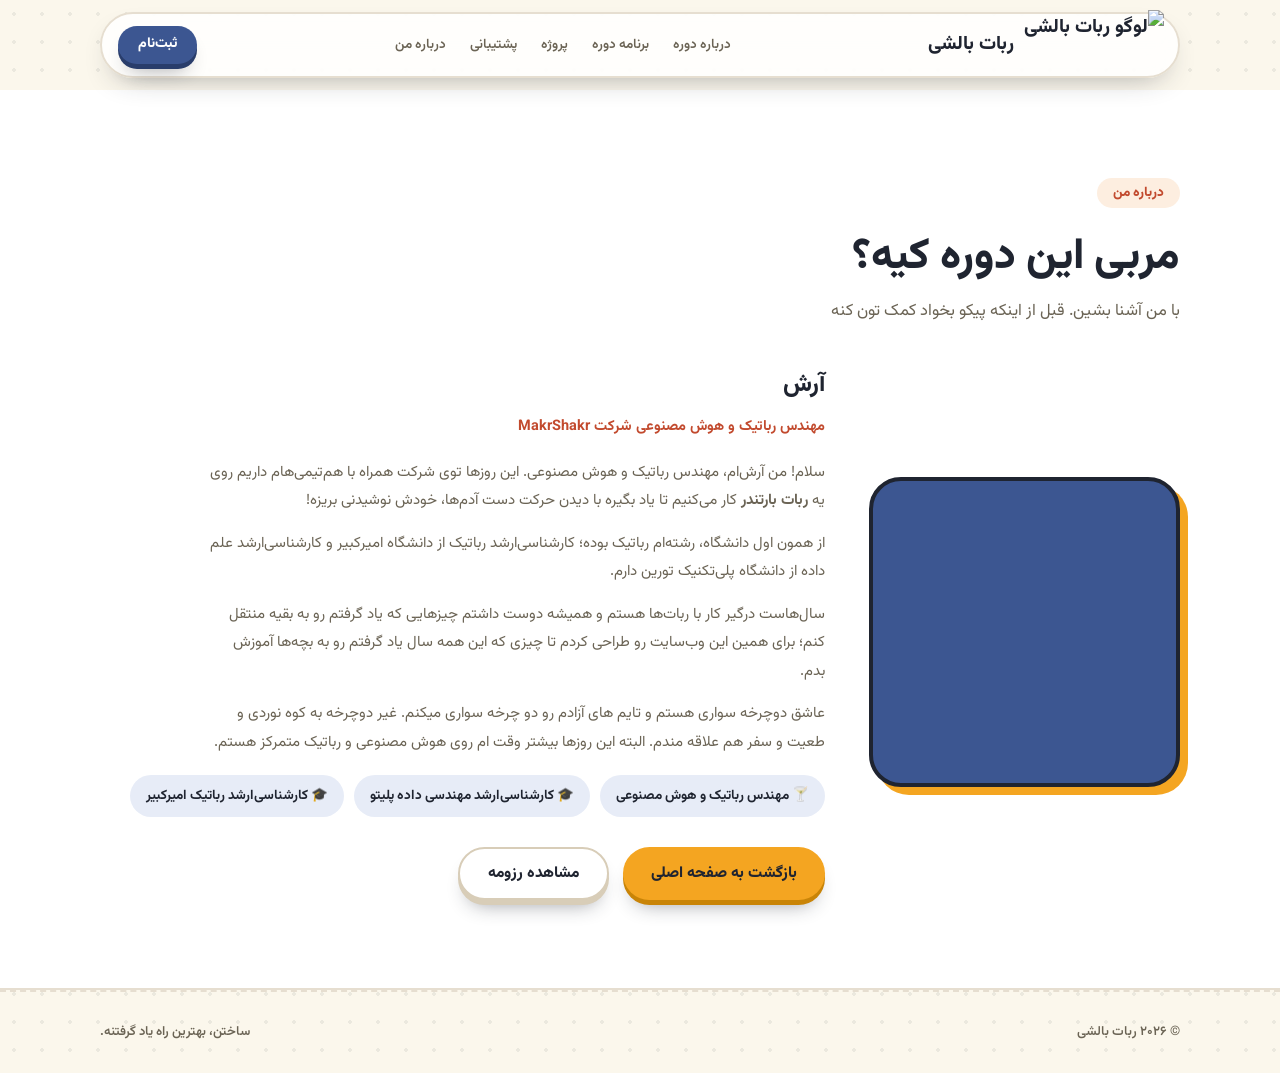
==== instructor.html @ 6a8cf18a "clean the code" ====
<!DOCTYPE html>
<!-- Google tag (gtag.js) -->
<script async src="https://www.googletagmanager.com/gtag/js?id=G-LQQ4ME4WLW"></script>
<script>
  window.dataLayer = window.dataLayer || [];
  function gtag(){dataLayer.push(arguments);}
  gtag('js', new Date());

  gtag('config', 'G-LQQ4ME4WLW');
</script>
<html lang="fa" dir="rtl">
<head>
<meta charset="UTF-8">
<meta name="viewport" content="width=device-width, initial-scale=1.0">
<title>درباره من | ربات بالشی</title>
<link rel="preconnect" href="https://fonts.googleapis.com">
<link rel="preconnect" href="https://fonts.gstatic.com" crossorigin>
<link href="https://fonts.googleapis.com/css2?family=Fredoka:wght@500;600;700&family=Vazirmatn:wght@400;500;600;700;800&display=swap" rel="stylesheet">
<link rel="stylesheet" href="style.css">
</head>
<body>

  
<header>
  <div class="wrap nav">
    <a href="#" class="brand"><img src="assets/logo.png" alt="لوگو ربات بالشی" style="height: 70px; width: auto; vertical-align: middle;">ربات بالشی</a>
    <div class="nav-quick">
      <a href="#curriculum" data-i18n="nav_curriculum">برنامه دوره</a>
      <a href="instructor.html" data-i18n="nav_instructor">درباره من</a>
    </div>
    <nav class="nav-links" id="navLinks">
      <a href="#about" data-i18n="nav_about">درباره دوره</a>
      <a href="#curriculum" data-i18n="nav_curriculum">برنامه دوره</a>
      <a href="#project" data-i18n="nav_project">نمونه پروژه</a>
      <a href="#support" data-i18n="nav_support">پشتیبانی</a>
      <a href="instructor.html" data-i18n="nav_instructor">درباره من</a>
    </nav>
    <div class="nav-right">
      <!-- <div class="switcher">
        <div class="lang-group" role="group" aria-label="Language">
          <button class="lang-btn" data-lang="fa" onclick="setLang('fa')">فا</button>
          <button class="lang-btn" data-lang="en" onclick="setLang('en')">EN</button>
          <button class="lang-btn" data-lang="it" onclick="setLang('it')">IT</button>
        </div>
        <button class="theme-btn" id="themeBtn" onclick="toggleTheme()" aria-label="Toggle theme">🌙</button>
      </div> -->
      <a href="#register" class="nav-cta" data-i18n="nav_cta">ثبت‌نام</a>
      <button type="button" class="menu-btn" id="menuBtn" aria-expanded="false" aria-controls="navLinks"><i></i><i></i><i></i><span class="sr-only" data-i18n="nav_menu">منو</span></button>
    </div>
  </div>
</header>

<main>
  <section class="instructor" style="border-top: none;">
    <img src="assets/pillowBot_rider.png" alt="" class="moving-sticker pos-inst-1" draggable="false" style="width: 430px; top: 60px; right: 1050px;">
    <div class="wrap">
      <div class="kicker" data-i18n="instructor_kicker">درباره من</div>
      <h2 data-i18n="instructor_h2">مربی این دوره کیه؟</h2>
      <p class="lede" data-i18n="instructor_lede">قبل از این‌که ربات با بچه‌ها آشنا بشه، بد نیست بدونید کی این دوره رو طراحی کرده.</p>

      <div class="instructor-grid">
        <div class="avatar">
          <img src="assets/arash.jpg" alt="عکس امید" onerror="this.remove(); this.parentElement.textContent='👨‍💻';">
        </div>
        <div class="instructor-bio">
          <div class="instructor-name" data-i18n="instructor_name">امید</div>
          <div class="instructor-role" data-i18n="instructor_role">مهندس نرم‌افزار رباتیک و هوش مصنوعی، MakrShakr</div>
          <p data-i18n="instructor_p1">
          </p>
          <p data-i18n="instructor_p2">
          </p>
          <p data-i18n="instructor_p3">
          </p>
          <p data-i18n="instructor_p4">
          </p>
          <div class="cred-row">
            <span class="cred-chip" data-i18n="chip1">🍸 مهندس رباتیک و هوش مصنوعی</span>
            <span class="cred-chip" data-i18n="chip2">🎓 کارشناسی‌ارشد مهندسی داده پلیتو</span>
            <span class="cred-chip" data-i18n="chip3"> 🎓 کارشناسی‌ارشد رباتیک امیرکبیر</span>
          </div>
          <div style="margin-top: 30px; display:flex; gap:14px; flex-wrap:wrap;">
            <a href="index.html" class="btn btn-solid" data-i18n="instructor_back">بازگشت به صفحه اصلی</a>
            <a href="assets/Arash.Daneshvar_CV.pdf" target="_blank" rel="noopener" class="btn btn-ghost" data-i18n="instructor_resume">مشاهده رزومه</a>
          </div>
        </div>
      </div>
    </div>
  </section>
</main>

<footer>
  <div class="wrap footer-inner">
    <span data-i18n="footer_copy">© ۲۰۲۶ سلام روبی</span>
    <span data-i18n="footer_tag">ساختن، بهترین راه یاد گرفتنه.</span>
  </div>
</footer>

<script src="script.js"></script>
</body>
</html>
---- style.css ----
/* =====================================================================
   ربات بالشی — style.css
   1. Variables   2. Base   3. Header   4. Buttons   5. Hero
   6. Mascots & effects   7. Sections   8. About   9. Curriculum
   10. Audience   11. Project (line follower)   12. Instructor
   13. CTA   14. Footer   15. Reveal & motion   16. Responsive
   ===================================================================== */

/* ---------- 1. VARIABLES ---------- */
:root{
  --ink:#1f2430;
  --paper:#fbf7ec;
  --panel:#ffffff;
  --line:#e6ded0;
  --line-strong:#d8cdb8;
  --muted:#6b6455;
  --marigold:#f4a521;
  --marigold-deep:#c98407;
  --marigold-soft:#fff1d1;
  --coral:#ee6a4c;
  --coral-deep:#c24a2e;
  --coral-soft:#fdeee0;
  --indigo:#3c5691;
  --indigo-deep:#293d6b;
  --indigo-soft:#e7ecf7;
  --sage:#6fa287;
  --sage-deep:#4d7d64;
  --sage-soft:#e5f0ea;
  --dot:rgba(31,36,48,.07);
  --radius-lg:32px;
  --radius-md:22px;
  --font-display:"Fredoka","Vazirmatn",sans-serif;
  --ease:cubic-bezier(.2,.8,.2,1);
}
@media (prefers-color-scheme: dark){
  :root:not([data-theme="light"]){
    --ink:#f1ede1;
    --paper:#17181c;
    --panel:#202127;
    --line:#33343b;
    --line-strong:#454651;
    --muted:#b0aa9d;
    --indigo-soft:#232a3c;
    --sage-soft:#1c2b24;
    --marigold-soft:#3a2f18;
    --coral-soft:#3a2a1c;
    --dot:rgba(241,237,225,.06);
  }
}
:root[data-theme="dark"]{
  --ink:#f1ede1;
  --paper:#17181c;
  --panel:#202127;
  --line:#33343b;
  --line-strong:#454651;
  --muted:#b0aa9d;
  --indigo-soft:#232a3c;
  --sage-soft:#1c2b24;
  --marigold-soft:#3a2f18;
  --coral-soft:#3a2a1c;
  --dot:rgba(241,237,225,.06);
}

/* ---------- 2. BASE ---------- */
*{box-sizing:border-box;margin:0;padding:0}
html{scroll-behavior:smooth;scroll-padding-top:96px}
.hero-grid > *, .about-grid > *, .audience-box > *, .project-box > *, .instructor-grid > *,
.support-grid > *, .gallery > *, .unit-grid > *, .contact-card > * { min-width: 0; }

body{
  font-family:"Vazirmatn",sans-serif;
  background:var(--paper);
  background-image:radial-gradient(var(--dot) 1.6px,transparent 1.6px);
  background-size:28px 28px;
  color:var(--ink);
  line-height:1.9;
  overflow-x:hidden;
  transition:background-color .2s,color .2s;
}
a{color:inherit;text-decoration:none}
img{max-width:100%;display:block}
button{font-family:inherit}
.wrap{width:min(1080px,calc(100% - 40px));margin:auto}
.text-center{text-align:center}

h1,h2,h3{font-family:var(--font-display);font-weight:800}
:focus-visible{outline:3px solid var(--indigo);outline-offset:3px;border-radius:8px}
:root[data-theme="dark"] :focus-visible{outline-color:var(--marigold)}

/* ---------- 3. HEADER (floating pill) ---------- */
header{position:sticky;top:0;z-index:50;padding:12px 0;pointer-events:none}
.nav{
  pointer-events:auto;
  height:66px;padding-inline:14px 16px;
  display:flex;align-items:center;justify-content:space-between;gap:16px;
  background:color-mix(in srgb,var(--panel) 82%,transparent);
  -webkit-backdrop-filter:blur(14px);backdrop-filter:blur(14px);
  border:2px solid var(--line);border-radius:999px;
  box-shadow:0 12px 30px -16px rgba(31,36,48,.45);
}
.brand{display:flex;align-items:center;gap:10px;font-weight:800;font-size:19px;flex:none}
.brand-mark{
  width:40px;height:40px;border-radius:14px;background:var(--marigold);
  display:grid;place-items:center;font-size:21px;
  box-shadow:0 4px 0 var(--marigold-deep);
  transition:transform .3s var(--ease);
}
.brand:hover .brand-mark{transform:rotate(-10deg) scale(1.08)}
.nav-links{display:flex;gap:2px;font-size:13.5px;font-weight:600;color:var(--muted);white-space:nowrap}
.nav-links a{padding:6px 11px;border-radius:999px;transition:background-color .2s,color .2s}
.nav-links a:hover{background:var(--marigold-soft);color:var(--ink)}
.nav-links a.active{background:var(--marigold);color:#1f2430}
.nav-right{display:flex;align-items:center;gap:12px;flex:none}
.switcher{display:flex;align-items:center;gap:8px}
.lang-group{display:flex;gap:2px;background:var(--paper);border:2px solid var(--line);border-radius:999px;padding:3px}
.lang-btn{
  border:none;background:transparent;color:var(--muted);
  font-size:12.5px;font-weight:800;padding:5px 10px;border-radius:999px;cursor:pointer;
  transition:background-color .2s,color .2s,transform .15s;
}
.lang-btn:hover{color:var(--ink)}
.lang-btn:active{transform:scale(.92)}
.lang-btn.active{background:var(--ink);color:var(--paper)}
.theme-btn{
  width:38px;height:38px;border-radius:50%;background:var(--paper);border:2px solid var(--line);
  display:grid;place-items:center;cursor:pointer;font-size:16px;flex:none;
  transition:transform .3s var(--ease);
}
.theme-btn:hover{transform:rotate(25deg) scale(1.1)}
.sr-only{position:absolute;width:1px;height:1px;padding:0;margin:-1px;overflow:hidden;clip:rect(0,0,0,0);white-space:nowrap;border:0}
.menu-btn{
  display:none;flex:none;width:38px;height:38px;border:2px solid var(--line);border-radius:50%;
  background:var(--paper);cursor:pointer;place-items:center;
}
.menu-btn i{display:block;width:16px;height:2px;background:var(--ink);border-radius:2px;margin:3px auto;transition:transform .25s var(--ease),opacity .2s}
.nav.menu-open .menu-btn i:nth-child(1){transform:translateY(5px) rotate(45deg)}
.nav.menu-open .menu-btn i:nth-child(2){opacity:0}
.nav.menu-open .menu-btn i:nth-child(3){transform:translateY(-5px) rotate(-45deg)}
/* nav-quick: the 2 links kept visible on mobile instead of being hidden behind the menu.
   Hidden on desktop because .nav-links already shows every link there. */
.nav-quick{display:none}
@media (max-width:1080px){
  .nav-links{
    display:flex;position:absolute;top:calc(100% + 10px);inset-inline:14px;flex-direction:column;gap:2px;
    background:var(--panel);border:2px solid var(--line);border-radius:22px;padding:10px;
    box-shadow:0 16px 30px -14px rgba(31,36,48,.35);
    opacity:0;visibility:hidden;translate:0 -8px;transition:opacity .2s,translate .25s var(--ease),visibility .25s;
  }
  .nav-links a{padding:10px 14px;text-align:center}
  .nav.menu-open .nav-links{opacity:1;visibility:visible;translate:0 0}
  /* the logo now opens/closes this menu, so the separate hamburger button is no longer needed */
  .menu-btn{display:none}
  /* برنامه دوره (2nd link) و درباره من (5th link) توی نوار همیشه دیده می‌شن، پس نسخه‌شون
     داخل پنل کشویی تکراریه و مخفی می‌مونه؛ بقیه (درباره دوره، نمونه پروژه، پشتیبانی) همونجا می‌مونن. */
  .nav-links a:nth-child(2),
  .nav-links a:nth-child(5){display:none}
  .nav-quick{
    display:flex;gap:2px;font-size:12.5px;font-weight:700;color:var(--muted);white-space:nowrap;
  }
  .nav-quick a{padding:6px 9px;border-radius:999px;transition:background-color .2s,color .2s}
  .nav-quick a:hover{background:var(--marigold-soft);color:var(--ink)}
  .brand{cursor:pointer}
}

/* ---------- 4. BUTTONS (chunky, press-down) ---------- */
.btn,.nav-cta{
  --b:var(--marigold);--bd:var(--marigold-deep);--bt:#1f2430;
  position:relative;display:inline-flex;align-items:center;justify-content:center;
  padding:14px 28px;border:0;border-radius:999px;cursor:pointer;
  background:var(--b);color:var(--bt);
  font-weight:800;font-size:15.5px;line-height:1.4;white-space:nowrap;
  box-shadow:0 5px 0 var(--bd),0 14px 20px -10px rgba(31,36,48,.45);
  transition:transform .15s var(--ease),box-shadow .15s var(--ease),filter .2s;
  -webkit-tap-highlight-color:transparent;
}
.btn:hover,.nav-cta:hover{transform:translateY(-3px);box-shadow:0 8px 0 var(--bd),0 18px 24px -12px rgba(31,36,48,.5);filter:brightness(1.04)}
.btn:active,.nav-cta:active{transform:translateY(4px);box-shadow:0 1px 0 var(--bd)}
.btn-solid{--b:var(--marigold);--bd:var(--marigold-deep);--bt:#1f2430}
.btn-ghost{--b:var(--panel);--bd:var(--line-strong);--bt:var(--ink);border:2px solid var(--line-strong)}
.nav-cta{--b:var(--indigo);--bd:var(--indigo-deep);--bt:#fff;padding:9px 20px;font-size:14px}


/* ---------- 5. HERO ---------- */
.hero{padding:64px 0 130px}
.hero-grid{display:grid;grid-template-columns:1.05fr .95fr;gap:56px;align-items:center;position:relative}
h1{font-size:clamp(2.3rem,5.4vw,4.1rem);line-height:1.35;letter-spacing:-.5px;margin-bottom:32px}
h1 em{
  font-style:normal;color:var(--coral);
  text-decoration:none var(--marigold) 3px;text-underline-offset:.2em;text-decoration-skip-ink:none;
}
.hero-actions{display:flex;gap:16px;flex-wrap:wrap;align-items:center}

.hero-art{
  position: relative;
  width: 540px;
  height: 540px;
  margin: 0 auto;
  display: grid;
  place-items: center;
}

.hero-art::before{
  content: "";
  position: absolute;
  inset: -20px; 
  border: 3px dashed var(--coral);
  border-radius: 50%;
  opacity: .45;
  animation: spin 50s linear infinite;
  pointer-events: none;
}

.art-blob{
  position: absolute;
  width: 480px;
  height: 480px;
  background: var(--marigold);
  /* بازگرداندن دقیق مقادیر حالت مورف */
  border-radius: 44% 56% 52% 48% / 48% 44% 56% 52%;
  animation: blobMorph 9s ease-in-out infinite;
  z-index: 1;
}

/* استایل حباب‌های متن */
.speech{
  position: absolute;
  z-index: 3;
  padding: 8px 16px;
  border-radius: 18px;
  background: var(--panel);
  color: var(--ink);
  border: 2px solid var(--ink);
  box-shadow: 0 4px 0 var(--ink);
  font-size: 13px;
  font-weight: 700;
  text-align: center;
  white-space: nowrap;
  width: max-content;
}

.speech-2{background: var(--indigo); color: #fff;}
.speech-3{background: var(--sage); color: #1f2430;}

.speech-1, .speech-2, .speech-3{
  top: 50%;
  left: 50%;
  margin-top: -18px;
  margin-left: -40px;
  animation: circleRotate 14s linear infinite;
}

.speech-1{
  animation-delay: 0s;
  transform: rotate(0deg) translate(230px) rotate(0deg);
}
.speech-2{
  animation-delay: -4.6s;
  transform: rotate(120deg) translate(230px) rotate(-120deg);
}
.speech-3{
  animation-delay: -9.3s;
  transform: rotate(240deg) translate(230px) rotate(-240deg);
}

.hero-art:hover .speech{animation-play-state: paused;}

/* ---------- 6. MASCOTS & EFFECTS ---------- */
/* Every robot picture is a .moving-sticker (or .level-mascot img).
   Swap the src in index.html any time; placement lives in the .pos-* classes below. */
.moving-sticker{
  position:absolute;z-index:3;width:clamp(144px,16.5vw,255px);height:auto;
  mix-blend-mode:multiply;opacity:.95;
  cursor:pointer;-webkit-user-select:none;user-select:none;-webkit-tap-highlight-color:transparent;
  animation:stickerFloat 4.5s ease-in-out infinite;
}
:root[data-theme="dark"] .moving-sticker{mix-blend-mode:screen;opacity:.85;filter:drop-shadow(0 8px 12px rgba(0,0,0,.3))}
.moving-sticker:nth-of-type(even){animation-duration:5.4s;animation-delay:-2s}

.pos-hero-1{top:10%;right:2%;width:clamp(110px,13vw,180px)}
.pos-hero-2{bottom:16%;left:2%;width:clamp(100px,11vw,160px);animation-delay:-2s}
.pos-about-1{top:9%;left:2%}
.pos-about-2{bottom:7%;right:2%}
.pos-curr-1{top:3%;right:3%}
.pos-proj-1{top:2%;left:3%}
.pos-aud-1{bottom:calc(100% - 8px);inset-inline-start:36px;width:clamp(96px,10vw,140px)}
.pos-cta-1{bottom:8%;left:5%;width:clamp(96px,12vw,170px)}
.pos-cta-2{top:10%;right:5%;width:clamp(90px,10vw,140px)}
.pos-inst-1{top:8%;left:4%}
.pos-sup-1{top:6%;inset-inline-end:6%;width:clamp(80px,9vw,120px)}

.floating-sticker{
  position:fixed;bottom:22px;left:22px;width:118px;z-index:1000;
  mix-blend-mode:multiply;cursor:pointer;-webkit-tap-highlight-color:transparent;
  animation:stickerFloat 3.5s ease-in-out infinite;
}
.floating-sticker img{width:100%;height:auto}
:root[data-theme="dark"] .floating-sticker{mix-blend-mode:screen;filter:drop-shadow(0 10px 15px rgba(0,0,0,.4))}

.robot-head-img{
  width:100%;max-width:500px;height:auto;border-radius:28px;object-fit:cover;
  position:relative;z-index:2;mix-blend-mode:normal;cursor:pointer;
  animation:stickerFloat 4s ease-in-out infinite;
}
:root[data-theme="dark"] .robot-head-img{mix-blend-mode:screen}

/* confetti (created by script.js when you tap a robot or a button) */
.confetti{position:fixed;z-index:2000;width:10px;height:10px;pointer-events:none;border-radius:50%}
.confetti.sq{border-radius:3px}
.confetti.star{border-radius:0;clip-path:polygon(50% 0,62% 36%,100% 38%,70% 60%,80% 100%,50% 76%,20% 100%,30% 60%,0 38%,38% 36%)}

/* ---------- 7. GENERIC SECTION ---------- */
section{padding:88px 0}
.kicker{
  display:inline-block;padding:2px 16px;margin-bottom:14px;border-radius:999px;
  background:var(--coral-soft);color:var(--coral-deep);font-weight:800;font-size:13.5px;
}
:root[data-theme="dark"] .kicker{color:var(--coral)}
h2{font-size:clamp(1.9rem,3.8vw,2.7rem);line-height:1.4;margin-bottom:14px}
.lede{color:var(--muted);max-width:620px;font-size:16.5px}

/* ---------- 8. ABOUT ---------- */
.about{
  background:var(--panel);border-block:2px solid var(--line);
  border-radius:56px 56px 0 0;margin-top:-56px;z-index:2;
}
.about .kicker{display:table;margin-inline:auto}
.about .lede{margin-inline:auto;text-align:center}
.fact-row{display:flex;flex-wrap:wrap;gap:12px;margin:26px 0 30px;justify-content:center}
.fact-chip{
  background:var(--paper);border:2px solid var(--line);padding:9px 18px;border-radius:999px;
  font-size:14px;font-weight:700;display:flex;align-items:center;gap:6px;cursor:default;
  box-shadow:0 4px 0 var(--line);transition:transform .2s var(--ease);
}
.fact-chip:nth-child(1){background:var(--marigold-soft)}
.fact-chip:nth-child(2){background:var(--sage-soft)}
.fact-chip:nth-child(3){background:var(--coral-soft)}
.fact-chip:hover{transform:translateY(-3px) rotate(-2deg)}
.about-grid{display:grid;grid-template-columns:1fr 1fr;gap:28px;align-items:stretch;margin-top:10px}
.about-card{
  background:var(--paper);border:2px solid var(--line);border-radius:var(--radius-md);padding:28px;
  box-shadow:0 6px 0 var(--line);transition:transform .25s var(--ease);
}
.about-card:hover{transform:translateY(-4px)}
.about-card:nth-child(1){border-color:var(--marigold);box-shadow:0 6px 0 var(--marigold-deep)}
.about-card:nth-child(2){border-color:var(--indigo);box-shadow:0 6px 0 var(--indigo-deep)}
.about-card h3{font-size:17px;margin-bottom:10px}
.about-card p{font-size:14.5px;color:var(--muted)}
.source-line{display:flex;gap:10px;align-items:flex-start;font-size:14px;color:var(--muted);padding-top:14px;margin-top:14px;border-top:2px dashed var(--line)}
.source-line b{color:var(--ink)}

/* ---------- 9. CURRICULUM ---------- */
.curriculum{background:transparent}
.levels{margin-top:84px;display:flex;flex-direction:column;gap:70px}

.level{
  --lvl:var(--marigold);--lvl-deep:var(--marigold-deep);--lvl-soft:var(--marigold-soft);
  position:relative;background:var(--panel);
  border:3px solid var(--lvl);border-radius:var(--radius-lg);
  box-shadow:0 8px 0 var(--lvl-deep);
  transition:transform .25s var(--ease);
}
.level:nth-of-type(2){--lvl:var(--sage);--lvl-deep:var(--sage-deep);--lvl-soft:var(--sage-soft)}
.level:nth-of-type(3){--lvl:var(--coral);--lvl-deep:var(--coral-deep);--lvl-soft:var(--coral-soft)}
.level-head{display:flex;gap:20px;align-items:center;padding:26px 30px;cursor:pointer;-webkit-user-select:none;user-select:none;border-radius:var(--radius-lg)}
.level-head::after{
  content:"";flex:none;width:12px;height:12px;margin-inline-start:4px;
  border-right:3.5px solid var(--ink);border-bottom:3.5px solid var(--ink);
  transform:rotate(45deg) translateY(-3px);transition:transform .35s var(--ease);
}
.level.active .level-head::after{transform:rotate(225deg) translateY(-3px)}
.level-head:hover .level-num{transform:scale(1.1) rotate(-6deg)}
.level-num{
  flex:none;width:52px;height:52px;border-radius:18px;
  background:var(--lvl);color:#1f2430;
  display:grid;place-items:center;font-weight:800;font-size:19px;
  box-shadow:0 4px 0 var(--lvl-deep);transition:transform .25s var(--ease);
}
.level.active .level-num{animation:badgePop .6s var(--ease)}
.level-title{font-size:20px;font-weight:800;margin-bottom:2px}
.level-sub{color:var(--muted);font-size:14px}
.level-meta{
  margin-inline-start:auto;flex:none;text-align:end;font-size:13px;font-weight:700;color:var(--ink);
  white-space:nowrap;background:var(--lvl-soft);padding:4px 14px;border-radius:999px;
}
.level-body{
  padding:0 30px;max-height:0;overflow:hidden;opacity:0;visibility:hidden;
  transition:max-height .6s var(--ease),opacity .35s,padding .35s,visibility .35s;
}
.level.active .level-body{max-height:3200px;opacity:1;visibility:visible;padding-bottom:30px}
.level-desc{color:var(--muted);font-size:14.5px;max-width:640px;margin-bottom:22px}

.unit-grid{display:grid;grid-template-columns:repeat(3,1fr);gap:14px}
.unit{
  background:var(--lvl-soft);border:2px solid transparent;border-radius:18px;padding:16px 18px;cursor:pointer;
  transition:transform .2s var(--ease),border-color .2s,box-shadow .2s;
}
.unit:hover{transform:translateY(-4px) rotate(-1.2deg);border-color:var(--lvl);box-shadow:0 6px 0 var(--lvl)}

/* placeholder slots: real units are already written; these are just waiting for their content */
.unit.unit-empty{
  background:transparent;border:2px dashed var(--line-strong);cursor:default;
  min-height:58px;display:flex;align-items:center;justify-content:center;
}
.unit.unit-empty:hover{transform:none;box-shadow:none;border-color:var(--line-strong)}
.unit.unit-empty::after{content:"✏️";opacity:.4;font-size:18px}
.unit b{display:block;font-size:14.5px;margin-bottom:4px}
.unit span{font-size:13px;color:var(--muted)}

/* the robot that sits on top of each course card */
.level-mascot{position:absolute;top:-64px;inset-inline-end:34px;width:96px;z-index:2;mix-blend-mode:multiply}
.level-mascot img{
  width:100%;height:auto;cursor:pointer;-webkit-tap-highlight-color:transparent;
  animation:stickerFloat 4s ease-in-out infinite;transform-origin:50% 100%;
}
.level:nth-of-type(2) .level-mascot img{animation-delay:-1.3s}
.level:nth-of-type(3) .level-mascot img{animation-delay:-2.6s}
.level.active .level-mascot{animation:mascotHello .8s var(--ease)}
:root[data-theme="dark"] .level-mascot{mix-blend-mode:screen}

/* ---------- 10. AUDIENCE ---------- */
.audience{padding-top:140px}
.audience-box{
  position:relative;background:#1f2430;color:#fbf7ec;
  border-radius:44px;padding:56px;
  display:grid;grid-template-columns:1.2fr .8fr;gap:50px;align-items:center;
  box-shadow:0 10px 0 var(--marigold);
}
:root[data-theme="dark"] .audience-box{background:#292b35}
.audience-box .kicker{background:rgba(244,165,33,.18);color:var(--marigold)}
.audience-box p{color:#d8d2c3;max-width:520px}
.facts{margin-top:22px;display:grid;gap:12px}
.fact{display:flex;gap:12px;align-items:center;font-size:14.5px;font-weight:600}
.check{width:26px;height:26px;border-radius:9px;background:var(--marigold);color:#1f2430;display:grid;place-items:center;font-size:13px;font-weight:800;flex:none}
.age-box{
  background:#fbf7ec;color:#1f2430;border-radius:28px;padding:30px;
  transform:rotate(2deg);transition:transform .35s var(--ease);
}
.age-box:hover{transform:rotate(0) scale(1.03)}
.age-label{color:#6b6455;font-size:13px;font-weight:600}
.age-number{font-family:var(--font-display);font-size:60px;font-weight:800;margin:2px 0 14px;color:var(--coral);text-shadow:3px 3px 0 var(--marigold)}
.age-line{border-top:2px dashed #e6ded0;padding-top:12px;margin-top:12px;font-size:13.5px;font-weight:600}

/* ---------- 11. PROJECT — line follower ---------- */
.project{position:relative}
.project-box{
  margin-top:44px;display:grid;grid-template-columns:1.05fr .95fr;
  border-radius:44px;overflow:hidden;background:var(--indigo);color:#fff;
  box-shadow:0 10px 0 var(--indigo-deep);
}
.project-image{position:relative;min-height:400px;background:#f8f1df}
.lf-scene{position:absolute;inset:0;width:100%;height:100%;display:block;touch-action:none;-webkit-user-select:none;user-select:none}
.lf-scene text{font-family:inherit}
.lf-obstacle{cursor:grab}
.lf-obstacle:active{cursor:grabbing}
.lf-obstacle:focus-visible{outline:3px solid var(--indigo);outline-offset:4px}
.lf-hint{transform-box:fill-box;transform-origin:center;animation:hintPulse 1.8s ease-in-out infinite}
.lf-scene.touched .lf-hint{display:none}
.lf-bot{cursor:pointer}
.lf-bot:focus-visible{outline:3px solid var(--indigo);outline-offset:4px}
.lf-waves,.lf-gl,.lf-gr{pointer-events:none}
.lf-waves{opacity:0;transition:opacity .2s}
.lf-blocked .lf-waves{opacity:1;animation:wavePulse .9s ease-in-out infinite}
.project-content{padding:48px;display:flex;flex-direction:column;justify-content:center}
.project-content h3{font-size:28px;margin-bottom:12px}
.project-content p{color:#e4e9f7;margin-bottom:14px;font-size:14.5px}
.tag{display:inline-block;width:fit-content;background:rgba(255,255,255,.18);padding:6px 16px;border-radius:999px;font-size:12.5px;font-weight:700;margin-bottom:16px}

/* ---------- 11b. ROADMAP (winding road map) ---------- */
.roadmap-section{
  --rm-sky-a:#cfe0fb; --rm-sky-b:#f1f6ff; --rm-sun:#f7d56b; --rm-cloud:#ffffff;
  --rm-road:#3d4252; --rm-road-edge:#5a6076; --rm-hill-a:#8dc063; --rm-hill-b:#4d7d64; --rm-label:#22346b;
  --t1:var(--coral); --t2:var(--indigo); --t3:var(--sage-deep);
  padding:80px 0 90px; position:relative; text-align:center;
}
@media (prefers-color-scheme: dark){
  :root:not([data-theme="light"]) .roadmap-section{
    --rm-sky-a:#1b2030; --rm-sky-b:#2a3148; --rm-sun:#f4c95d; --rm-cloud:#3a4260;
    --rm-road:#20232c; --rm-road-edge:#3a3e4c; --rm-hill-a:#3f6b4e; --rm-hill-b:#25402f; --rm-label:#3c5691;
  }
}
:root[data-theme="dark"] .roadmap-section{
  --rm-sky-a:#1b2030; --rm-sky-b:#2a3148; --rm-sun:#f4c95d; --rm-cloud:#3a4260;
  --rm-road:#20232c; --rm-road-edge:#3a3e4c; --rm-hill-a:#3f6b4e; --rm-hill-b:#25402f; --rm-label:#3c5691;
}
.roadmap-section .wrap{text-align:center}
.roadmap-section .lede{margin-inline:auto}

/* term legend */
.rm-legend{display:flex;justify-content:center;flex-wrap:wrap;gap:10px;margin-top:22px}
.rm-chip{display:inline-flex;align-items:center;gap:8px;background:var(--panel);border:2px solid var(--line-strong);border-radius:999px;padding:6px 16px;font-size:13.5px;font-weight:700}
.rm-chip::before{content:"";width:12px;height:12px;border-radius:50%;background:var(--tc)}
.t1{--tc:var(--t1)} .t2{--tc:var(--t2)} .t3{--tc:var(--t3)}

/* frame + scroll (phones scroll sideways instead of shrinking the map) */
.rm-frame{max-width:1500px;margin:36px auto 0;padding-inline:20px}
.rm-scroll{overflow-x:auto;overflow-y:hidden;border-radius:var(--radius-lg);border:3px solid var(--ink);box-shadow:8px 8px 0 var(--marigold);-webkit-overflow-scrolling:touch}
.rm-stage{
  --dir:1;
  position:relative;width:100%;min-width:1000px;aspect-ratio:1400/640;
  container-type:inline-size;
  background:var(--rm-sky-b); /* fallback only; the 3 worlds are painted by the svg itself */
  text-align:start;
}
html[dir="rtl"] .rm-stage{--dir:-1}
.rm-hint{display:none;margin-top:12px;font-size:13px;font-weight:600;color:var(--muted)}
@media (max-width:1040px){.rm-hint{display:block}}

/* scenery. The SVG holds only shapes (no text), so RTL simply mirrors it. */
.rm-svg{position:absolute;inset:0;width:100%;height:100%}
html[dir="rtl"] .rm-svg{transform:scaleX(-1)}
.rm-sun{fill:var(--rm-sun)}
.rm-cloud ellipse{fill:var(--rm-cloud)}
.rm-hill .h1{fill:var(--rm-hill-a)}
.rm-hill .h2{fill:var(--rm-hill-b);opacity:.5}

/* world 2 — sea (term 2) */
.rm-ocean{fill:url(#rmSea)}
.rm-ocean-line{fill:none;stroke:#fff;stroke-opacity:.4;stroke-width:3}
.rm-ocean-line.soft{stroke-opacity:.22;stroke-width:2}
.rm-island ellipse{fill:#ecd48f}
.rm-island rect{fill:#8a6238}
.rm-island path{fill:#4f9d5c}
.rm-island.small{opacity:.9}

/* world 3 — space (term 3) */
.rm-stars circle{fill:#fff;animation:rmTwinkle 3.2s ease-in-out infinite}
.rm-stars circle:nth-child(3n){animation-delay:-1s}
.rm-stars circle:nth-child(5n){animation-delay:-2.1s}
.rm-planet{fill:#e08a52}
.rm-planet-ring{fill:none;stroke:#f4c95d;stroke-width:5;opacity:.75}
.rm-moon{fill:#dfe3ee}
.rm-moon-crater{fill:#b9bfd0}
@keyframes rmTwinkle{0%,100%{opacity:.3}50%{opacity:1}}

/* soft seam between the three worlds */
.rm-zone-divider{stroke:rgba(255,255,255,.45);stroke-width:2;stroke-dasharray:5 9}

.rm-road-edge{fill:none;stroke:var(--rm-road-edge);stroke-width:54}
.rm-road{fill:none;stroke:var(--rm-road);stroke-width:46}
.rm-road-dash{fill:none;stroke:#fff;stroke-width:3;stroke-dasharray:16 14;opacity:.8;animation:rmFlow 2.4s linear infinite}
.rm-sea-lane{fill:none;stroke:#1c4fa0;stroke-width:30;stroke-linecap:round;opacity:.9}
.rm-sea-dash{fill:none;stroke:#fff;stroke-width:3;stroke-dasharray:13 15;opacity:.85;animation:rmFlow 2.2s linear infinite}
.rm-trail{fill:none;stroke:#c9b8ff;stroke-width:3;stroke-dasharray:2 11;stroke-linecap:round;opacity:.9;animation:rmFlow 2.8s linear infinite}
@keyframes rmFlow{to{stroke-dashoffset:-60}}

/* stops: each one is a zero-size anchor sitting exactly on the road */
.rm-stop,.rm-finish,.rm-rider{position:absolute;left:calc(var(--x) * 1%);top:calc(var(--y) * 1%);width:0;height:0}
html[dir="rtl"] .rm-stop,html[dir="rtl"] .rm-finish,html[dir="rtl"] .rm-rider{left:auto;right:calc(var(--x) * 1%)}

.rm-pin{
  --w:2.5cqw;
  position:absolute;left:0;top:0;z-index:4;width:var(--w);height:var(--w);
  background:var(--tc);border:.2cqw solid #fff;border-radius:50% 50% 50% 0;
  transform:translate(-50%,-50%) translateY(calc(var(--w) * -.707)) rotate(-45deg);
  box-shadow:0 .4cqw .8cqw rgba(0,0,0,.28);display:grid;place-items:center;
}
.rm-pin span{transform:rotate(45deg);color:#fff;font:800 1.15cqw/1 var(--font-display)}

.rm-label{
  position:absolute;left:0;top:0;z-index:5;white-space:nowrap;
  transform:translate(-50%,0) translate(calc(var(--lx,0cqw) * var(--dir)),var(--ly,2.6cqw));
  background:var(--rm-label);color:#fff;font-weight:700;font-size:1.2cqw;line-height:1.5;
  padding:.5cqw 1.3cqw;border-radius:999px;box-shadow:0 .3cqw 0 rgba(0,0,0,.2);
}

.rm-mascot{
  position:absolute;left:0;top:0;z-index:3;width:var(--mw,7.4cqw);height:auto;
  transform:translate(-50%,-100%) translate(calc(var(--mx,0cqw) * var(--dir)),var(--my,-3.6cqw));
  max-width:none;mix-blend-mode:multiply;--mo:.95;opacity:.95;
  -webkit-user-select:none;user-select:none;pointer-events:none;
}
/* only zone 1 (the road world) recolours with the site's own light/dark theme;
   zone 2 (sea) and zone 3 (space) keep a background of their own, so their mascots
   use whichever blend mode actually matches that backdrop, regardless of site theme */
:root[data-theme="dark"] .rm-stop.t1 .rm-mascot{mix-blend-mode:screen;--mo:.85;opacity:.85;filter:drop-shadow(0 8px 12px rgba(0,0,0,.3))}
.rm-stop.t3 .rm-mascot{mix-blend-mode:screen;--mo:.9}

/* where the mascot and label sit depends on the road shape at that stop
   (values are for the left-to-right layout; RTL mirrors them via --dir) */
.down{--mx:-6.5cqw;--my:7.8cqw;--lx:8cqw;--ly:-4.8cqw}
.up{--mx:6.5cqw;--my:7.8cqw;--lx:-8cqw;--ly:-4.8cqw}
.below{--lx:var(--mx);--ly:9.4cqw}   /* label sits right under its mascot */

/* finish flag */
.rm-flag{
  position:absolute;left:0;top:0;width:.3cqw;height:6.5cqw;background:var(--ink);border-radius:.2cqw;
  transform:translate(-50%,-100%);
}
.rm-flag::after{
  content:"";position:absolute;top:0;inset-inline-end:.3cqw;width:3.4cqw;height:2.4cqw;
  background:conic-gradient(#1f2430 25%,#fff 0 50%,#1f2430 0 75%,#fff 0) 0 0/1.2cqw 1.2cqw;
  border:.15cqw solid var(--ink);
}
.rm-finish .rm-label{--lx:-5cqw;--ly:6.6cqw}

.js .rm-stage .rm-pin,.js .rm-stage .rm-label,.js .rm-stage .rm-mascot,.js .rm-stage .rm-flag,.js .rm-stage .rm-rider{opacity:0}
.js .rm-stage.visible .rm-pin,.js .rm-stage.visible .rm-label,.js .rm-stage.visible .rm-flag,.js .rm-stage.visible .rm-rider{opacity:1}
.js .rm-stage.visible .rm-mascot{opacity:var(--mo,.95)}
.js .rm-stage.visible .rm-pin,
.js .rm-stage.visible .rm-label,
.js .rm-stage.visible .rm-flag{animation:rmPop .6s var(--ease) backwards;animation-delay:calc(var(--i,10) * .13s)}
.js .rm-stage.visible .rm-mascot{animation:rmPop .6s var(--ease) backwards,rmWobble 4.6s ease-in-out infinite;animation-delay:calc(var(--i,10) * .13s + .1s),0s}
.rm-stop:nth-of-type(even) .rm-mascot{animation-duration:.6s,5.4s}
@keyframes rmPop{from{opacity:0;translate:0 -1.2cqw;scale:.6}}
@keyframes rmWobble{0%,100%{rotate:-2.5deg}50%{rotate:2.5deg}}
@media (prefers-reduced-motion:reduce){
  .rm-road-dash{animation:none}
  .js .rm-stage .rm-pin,.js .rm-stage .rm-label,.js .rm-stage .rm-flag,.js .rm-stage .rm-rider{opacity:1;animation:none !important}
  .js .rm-stage .rm-mascot{opacity:var(--mo,.95);animation:none !important}
}


/* ---------- roadmap: interaction ---------- */
.rm-stop{cursor:pointer;-webkit-tap-highlight-color:transparent}
.rm-stop:focus{outline:none}
.rm-mascot{pointer-events:auto;cursor:pointer}
.rm-pin,.rm-label,.rm-mascot{transition:translate .25s var(--ease),scale .25s var(--ease),background-color .2s,color .2s,box-shadow .2s}
.rm-stop:hover .rm-pin,.rm-stop:focus-visible .rm-pin{translate:0 -.5cqw}
.rm-stop:hover .rm-label{translate:0 -.2cqw;filter:brightness(1.15)}
.rm-stop:hover .rm-mascot{scale:1.08}
.rm-stop:focus-visible .rm-pin{box-shadow:0 0 0 .35cqw var(--marigold)}
.rm-stop:focus-visible .rm-label{outline:.2cqw solid var(--marigold);outline-offset:.2cqw}

/* selected stop (no z-index here: a stacking context would break the mascots' blend mode) */
.rm-stop.active .rm-pin{scale:1.3;animation:rmRing 1.8s ease-out infinite}
.rm-stop.active .rm-label{background:var(--marigold);color:#1f2430}
.rm-stop.active .rm-mascot{scale:1.15}
@keyframes rmRing{0%{box-shadow:0 0 0 0 rgba(244,165,33,.75)}80%,100%{box-shadow:0 0 0 1.4cqw rgba(244,165,33,0)}}

/* the little robot that travels along the road */
.rm-rider{z-index:7;pointer-events:none}
.rm-rider span{
  position:absolute;left:0;top:0;width:3.2cqw;height:3.2cqw;transform:translate(-50%,-50%);
  display:grid;place-items:center;font-size:1.8cqw;line-height:1;
  background:var(--marigold);border:.25cqw solid var(--ink);border-radius:50%;
  box-shadow:0 .4cqw 0 rgba(0,0,0,.25);animation:rmBob 1.2s ease-in-out infinite;
}
@keyframes rmBob{50%{translate:0 -.35cqw}}
.rm-rider.term-t2 span{background:#fff}
.rm-rider.term-t3 span{background:#2a1854;border-color:#c9b8ff}
.rm-rider.jump span{opacity:0;transition:opacity .2s}

/* detail card under the map */
.rm-panel{
  margin:28px auto 0;max-width:980px;display:grid;grid-template-columns:auto 1fr auto;gap:22px;align-items:center;
  background:var(--panel);border:3px solid var(--ink);border-radius:var(--radius-md);
  box-shadow:6px 6px 0 var(--tc,var(--indigo));padding:20px 26px;text-align:start;
}
.rm-panel.swap{animation:rmSwap .35s var(--ease)}
@keyframes rmSwap{from{opacity:0;transform:translateY(8px)}}
.rm-panel-img{width:92px;height:auto;mix-blend-mode:multiply;-webkit-user-select:none;user-select:none}
:root[data-theme="dark"] .rm-panel-img{mix-blend-mode:screen}
.rm-panel-body h3{font-size:22px;margin:8px 0 4px}
.rm-panel-body p{color:var(--muted);font-size:14.5px;margin:0;max-width:56ch}
.rm-panel-ctrl{display:flex;flex-direction:column;align-items:center;gap:10px}
.rm-count{font-weight:800;font-size:13px;color:var(--muted)}
.rm-btns{display:flex;gap:8px;flex-wrap:wrap;justify-content:center}
.rm-btn{padding:8px 16px;font-size:13.5px}
@media (max-width:760px){
  .rm-panel{display:block;text-align:center;padding:20px}
  .rm-panel > *{margin-top:14px}
  .rm-panel > *:first-child{margin-top:0}
  .rm-panel-img{width:72px;margin-inline:auto}
}
@media (prefers-reduced-motion:reduce){
  .rm-rider span,.rm-stop.active .rm-pin,.rm-panel.swap{animation:none}
}

/* ---------- 12. INSTRUCTOR ---------- */
.instructor{background:var(--panel);border-block:2px solid var(--line);position:relative}
.instructor-grid{display:grid;grid-template-columns:.6fr 1.4fr;gap:44px;align-items:center;margin-top:36px}
.avatar{
  width:100%;aspect-ratio:1/1;border-radius:var(--radius-lg);background:var(--indigo);
  border:4px solid var(--ink);box-shadow:8px 8px 0 var(--marigold);
  display:grid;place-items:center;font-size:64px;color:var(--paper);
  transition:transform .3s var(--ease);
}
.avatar:hover{transform:rotate(-3deg) scale(1.03)}
.avatar img{width:100%;height:100%;object-fit:cover;border-radius:calc(var(--radius-lg) - 4px)}
.instructor-bio p{color:var(--muted);font-size:15px;margin-bottom:14px;max-width:620px}
.instructor-name{font-size:24px;font-weight:800;margin-bottom:4px}
.instructor-role{color:var(--coral-deep);font-weight:700;font-size:14.5px;margin-bottom:18px}
:root[data-theme="dark"] .instructor-role{color:var(--coral)}
.cred-row{display:flex;flex-wrap:wrap;gap:10px;margin-top:18px}
.cred-chip{background:var(--indigo-soft);border-radius:999px;padding:8px 16px;font-size:13.5px;font-weight:700;transition:transform .2s var(--ease)}
.cred-chip:hover{transform:translateY(-3px) rotate(-2deg)}

/* ---------- 13. CTA ---------- */
.cta{text-align:center;padding:60px 0 110px}
.cta .wrap{
  position:relative;padding:80px 28px;border-radius:48px;
  background:var(--marigold-soft);border:3px solid var(--marigold);box-shadow:0 10px 0 var(--marigold-deep);
}
.cta h2{max-width:640px;margin:0 auto 14px;position:relative;z-index:2}
.cta p{color:var(--muted);max-width:520px;margin:0 auto 30px;position:relative;z-index:2}
.cta .btn{position:relative;z-index:2}
.cta .btn-solid{--b:var(--indigo);--bd:var(--indigo-deep);--bt:#fff}

/* ---------- 14. FOOTER ---------- */
footer{border-top:2px dashed var(--line);padding:28px 0;color:var(--muted);font-size:13px;font-weight:600}
.footer-inner{display:flex;justify-content:space-between;flex-wrap:wrap;gap:8px}

/* ---------- 15. REVEAL & MOTION ---------- */
.js .reveal{opacity:0;transform:translateY(28px) scale(.97);transition:opacity .7s var(--ease),transform .7s var(--ease)}
.js .reveal.in{opacity:1;transform:none}

@keyframes stickerFloat{0%,100%{transform:translateY(0) rotate(0)}50%{transform:translateY(-12px) rotate(4deg)}}
@keyframes circleRotate{from{transform:rotate(0) translate(200px) rotate(0)}to{transform:rotate(360deg) translate(200px) rotate(-360deg)}}
@keyframes blobMorph{
  0%,100%{border-radius:44% 56% 52% 48% / 48% 44% 56% 52%;transform:rotate(-6deg)}
  50%{border-radius:56% 44% 46% 54% / 54% 56% 44% 46%;transform:rotate(6deg)}
}
@keyframes spin{to{transform:rotate(360deg)}}
@keyframes badgePop{0%{transform:scale(1)}40%{transform:scale(1.35) rotate(-10deg)}100%{transform:scale(1)}}
@keyframes mascotHello{0%{transform:translateY(0)}35%{transform:translateY(-26px) rotate(-8deg)}70%{transform:translateY(0) rotate(4deg)}100%{transform:none}}
@keyframes hintPulse{0%,100%{transform:scale(.9);opacity:.9}50%{transform:scale(1.15);opacity:.3}}
@keyframes wavePulse{0%,100%{opacity:.3}50%{opacity:1}}

@media (prefers-reduced-motion:reduce){
  html{scroll-behavior:auto}
  *,*::before,*::after{animation:none!important;transition:none!important}
  .js .reveal{opacity:1;transform:none}
  /* no orbit: the three speech bubbles sit still around the robot */
  .speech-1,.speech-2,.speech-3{margin:0;transform:none}
  .speech-1{top:2%;left:-14%}
  .speech-2{top:46%;left:auto;right:-18%}
  .speech-3{top:auto;bottom:2%;left:-8%}
}

/* ---------- 16. RESPONSIVE ---------- */
@media (max-width:900px){
  .hero{padding:36px 0 110px}
  /* display:block instead of a collapsed 1-column grid: a grid track still sizes itself off
     its content's natural (unwrapped) width even at min-width:0 in some engines, which pushed
     the whole hero off-screen on phones. Plain block stacking has no such quirk. */
  .hero-grid{display:block}
  .hero-grid > *{margin-top:70px}
  .hero-grid > *:first-child{margin-top:0}

  .hero-art{width:100%;max-width:260px;height:auto;margin:0 auto;display:flex;flex-direction:column;
    align-items:center;gap:10px;position:relative;padding-bottom:180px}
  .hero-art::before{inset:auto;width:200px;height:200px;top:auto;bottom:0;left:0;right:0;margin-inline:auto}
  .art-blob{position:absolute;width:170px;height:170px;top:auto;bottom:10px;left:0;right:0;margin-inline:auto}
  .speech-1,.speech-2,.speech-3{position:static;animation:none;transform:none;margin:0;white-space:normal;max-width:220px}
  .speech-2,.speech-3{display:none}
  .hero-art .robot-head-img{position:absolute;bottom:0;left:0;right:0;margin-inline:auto;max-width:170px;z-index:2}
  .about-grid,.audience-box,.project-box,.instructor-grid{display:block}
  .about-grid > *,.project-box > *,.instructor-grid > *{margin-top:24px}
  .about-grid > *:first-child,.project-box > *:first-child,.instructor-grid > *:first-child{margin-top:0}
  .audience-box{padding:36px 28px}
  .audience-box > *{margin-top:28px}
  .audience-box > *:first-child{margin-top:0}
  .project-image{min-height:0;aspect-ratio:600/480}
  .project-content{padding:32px 28px}
  .instructor-grid .avatar{max-width:220px;margin:0 auto}
  /* decorative floating mascots are hidden by default on phones (there's no room for them
     without overlapping real content); only a couple of spots re-enable a small one on purpose */
  .moving-sticker{display:none}
  .pos-hero-1,.pos-hero-2,.floating-sticker{display:block;width:84px;opacity:.6;pointer-events:none}
  .pos-hero-1{top:auto;bottom:14px;right:5%}
  .pos-hero-2{bottom:14px;left:5%}
  .floating-sticker{width:80px;bottom:14px;left:14px}
}
@media (max-width:760px){
  .unit-grid{display:block}
  .unit-grid > *{margin-top:14px}
  .unit-grid > *:first-child{margin-top:0}
  .level-head{flex-wrap:wrap;padding:24px 20px}
  .level-meta{margin-inline-start:0}
  .level-body{padding-inline:20px}
  .level-mascot{width:78px;top:-52px;inset-inline-end:20px}
  .cta .wrap{padding:60px 20px}
}
@media (max-width:520px){
  .brand{font-size:0;gap:0}        
  .nav{gap:6px;padding-inline:10px}
  .nav-right,.switcher{gap:6px}
  .nav-cta{padding:8px 14px;font-size:13px}
  .lang-btn{padding:5px 8px}
  .nav-quick{font-size:11.5px;gap:0}
  .nav-quick a{padding:6px 7px}
}

.section-divider{max-width:1100px;margin:56px auto;border-top:2px dashed var(--line);opacity:.6}

/* ---------- 17. GALLERY (class photos/videos) ---------- */
.gallery-section{background:var(--panel);border-block:2px solid var(--line);text-align:center}
.gallery-section .kicker{display:table;margin-inline:auto}
.gallery-section .lede{margin-inline:auto}
.gallery{margin-top:36px;display:grid;grid-template-columns:1.4fr 1fr;grid-template-rows:1fr 1fr;gap:18px;text-align:start}
.slot-main{grid-row:1 / 3}
.slot{margin:0}
.slot-ph{
  height:100%;min-height:180px;display:flex;flex-direction:column;align-items:center;justify-content:center;gap:6px;
  background:var(--paper);border:3px dashed var(--line-strong);border-radius:var(--radius-md);color:var(--muted);
  transition:transform .2s var(--ease),border-color .2s;
}
.slot-ph span{font-size:30px}
.slot-ph b{font-size:14.5px;color:var(--ink)}
.slot-ph small{font-size:12px}
.slot:hover .slot-ph{transform:translateY(-3px);border-color:var(--marigold)}
.gallery img,.gallery video{width:100%;height:100%;object-fit:cover;border-radius:var(--radius-md);border:2px solid var(--line)}
@media (max-width:760px){
  .gallery{display:block}
  .gallery > *{margin-top:18px}
  .gallery > *:first-child{margin-top:0}
  .slot{min-height:150px}
}

/* ---------- 19. SUPPORT ---------- */
.support{position:relative;background:var(--panel);border-block:2px solid var(--line);text-align:center}
.support .kicker{display:table;margin-inline:auto}
.support .lede{margin-inline:auto}
.support-grid{margin-top:36px;display:grid;grid-template-columns:repeat(3,1fr);gap:18px;text-align:start}
.support-card{
  background:var(--paper);border:2px solid var(--line);border-radius:var(--radius-md);padding:26px;
  box-shadow:0 6px 0 var(--line);transition:transform .2s var(--ease)
}
.support-card:hover{transform:translateY(-4px)}
.support-ico{width:48px;height:48px;border-radius:14px;background:var(--sage-soft);display:grid;place-items:center;font-size:22px;margin-bottom:14px}
.support-card h3{font-size:16px;margin-bottom:8px}
.support-card p{font-size:14px;color:var(--muted)}
.support-cta{margin-top:32px}
@media (max-width:760px){
  .support-grid{display:block}
  .support-grid > *{margin-top:18px}
  .support-grid > *:first-child{margin-top:0}
}
/* roadmap stop -> curriculum link */
.rm-panel-link{margin-top:10px;font-size:13px;font-weight:700;color:var(--indigo);text-decoration:underline;background:none;border:0;padding:0;cursor:pointer;display:inline-block}
:root[data-theme="dark"] .rm-panel-link{color:var(--marigold)}
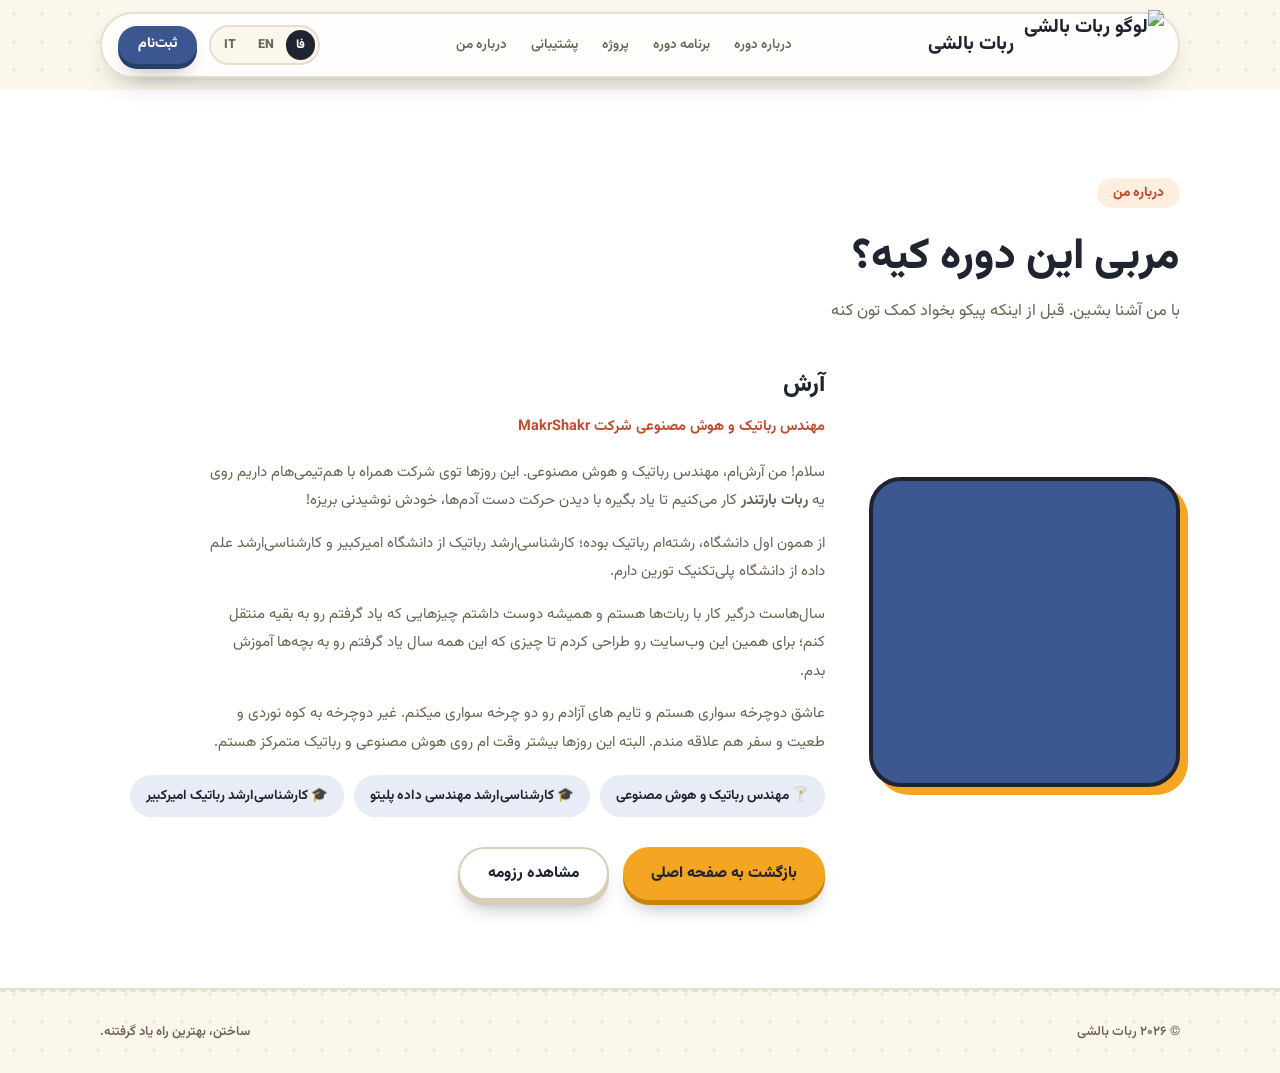
==== commit 0c9e15f3: "add Eng It to site" ====
--- a/instructor.html
+++ b/instructor.html
@@ -11,8 +11,9 @@
 <html lang="fa" dir="rtl">
 <head>
 <meta charset="UTF-8">
+<script>try{var l=localStorage.getItem('rubi-lang');if(l==='en'||l==='it'){document.documentElement.lang=l;document.documentElement.dir='ltr';}}catch(e){}</script>
 <meta name="viewport" content="width=device-width, initial-scale=1.0">
-<title>درباره من | ربات بالشی</title>
+<title data-i18n="title_instructor">درباره من | ربات بالشی</title>
 <link rel="preconnect" href="https://fonts.googleapis.com">
 <link rel="preconnect" href="https://fonts.gstatic.com" crossorigin>
 <link href="https://fonts.googleapis.com/css2?family=Fredoka:wght@500;600;700&family=Vazirmatn:wght@400;500;600;700;800&display=swap" rel="stylesheet">
@@ -23,7 +24,7 @@
   
 <header>
   <div class="wrap nav">
-    <a href="#" class="brand"><img src="assets/logo.png" alt="لوگو ربات بالشی" style="height: 70px; width: auto; vertical-align: middle;">ربات بالشی</a>
+    <a href="#" class="brand"><img src="assets/logo.png" alt="لوگو ربات بالشی" data-i18n-alt="alt_logo" style="height: 70px; width: auto; vertical-align: middle;"><span data-i18n="brand">ربات بالشی</span></a>
     <div class="nav-quick">
       <a href="#curriculum" data-i18n="nav_curriculum">برنامه دوره</a>
       <a href="instructor.html" data-i18n="nav_instructor">درباره من</a>
@@ -36,14 +37,14 @@
       <a href="instructor.html" data-i18n="nav_instructor">درباره من</a>
     </nav>
     <div class="nav-right">
-      <!-- <div class="switcher">
+      <div class="switcher">
         <div class="lang-group" role="group" aria-label="Language">
           <button class="lang-btn" data-lang="fa" onclick="setLang('fa')">فا</button>
           <button class="lang-btn" data-lang="en" onclick="setLang('en')">EN</button>
           <button class="lang-btn" data-lang="it" onclick="setLang('it')">IT</button>
         </div>
-        <button class="theme-btn" id="themeBtn" onclick="toggleTheme()" aria-label="Toggle theme">🌙</button>
-      </div> -->
+        <!-- <button class="theme-btn" id="themeBtn" onclick="toggleTheme()" aria-label="Toggle theme">🌙</button> -->
+      </div>
       <a href="#register" class="nav-cta" data-i18n="nav_cta">ثبت‌نام</a>
       <button type="button" class="menu-btn" id="menuBtn" aria-expanded="false" aria-controls="navLinks"><i></i><i></i><i></i><span class="sr-only" data-i18n="nav_menu">منو</span></button>
     </div>
@@ -60,7 +61,7 @@
 
       <div class="instructor-grid">
         <div class="avatar">
-          <img src="assets/arash.jpg" alt="عکس امید" onerror="this.remove(); this.parentElement.textContent='👨‍💻';">
+          <img src="assets/arash.jpg" alt="عکس امید" data-i18n-alt="alt_instructor" onerror="this.remove(); this.parentElement.textContent='👨‍💻';">
         </div>
         <div class="instructor-bio">
           <div class="instructor-name" data-i18n="instructor_name">امید</div>
